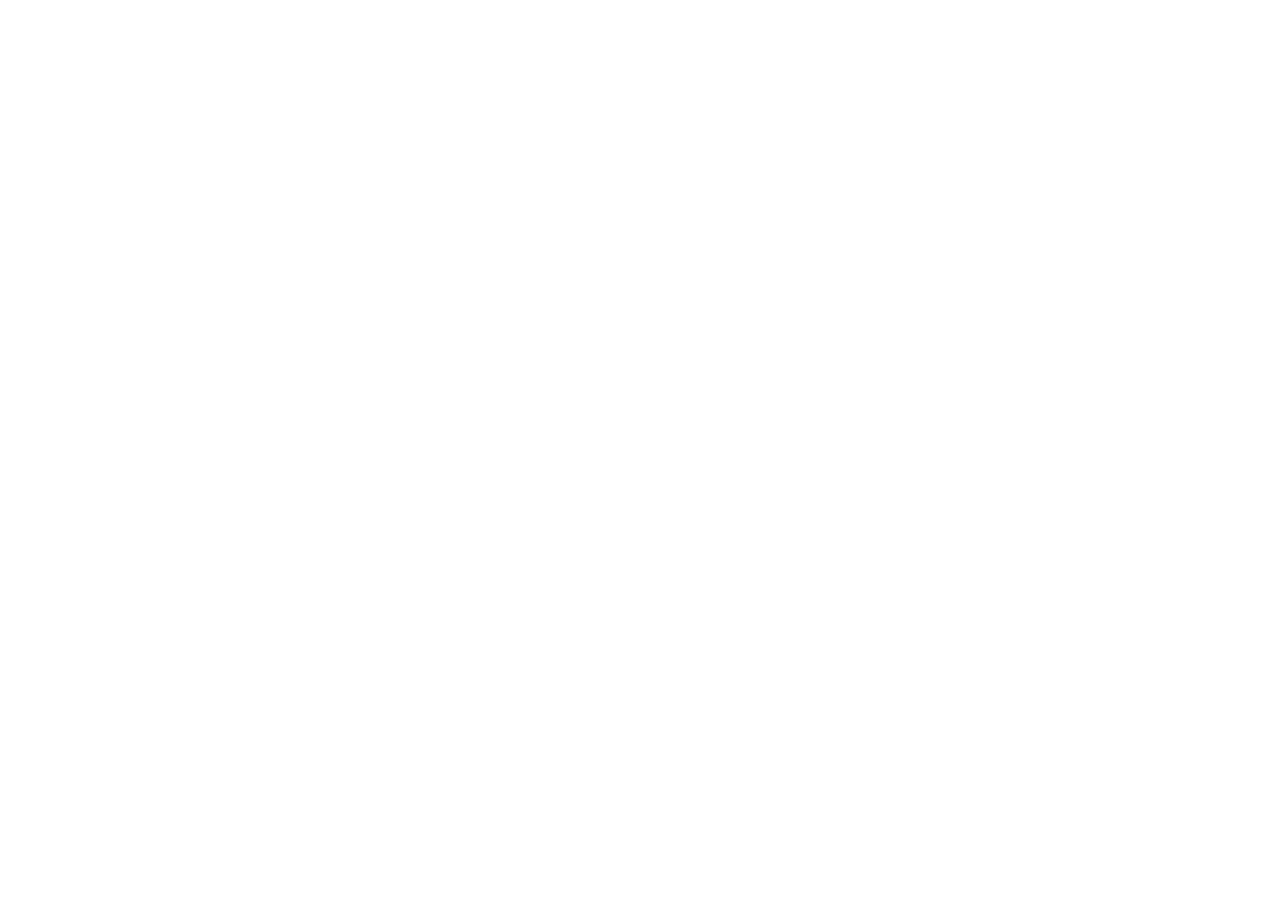
==== html/index.html @ 800770f3 "test" ====
<!DOCTYPE html>
<html lang="en">
<head>
    <meta charset="UTF-8">
    <meta name="viewport" content="width=device-width, initial-scale=1.0">
    <title>Document</title>
</head>
<body>
    
</body>
</html>
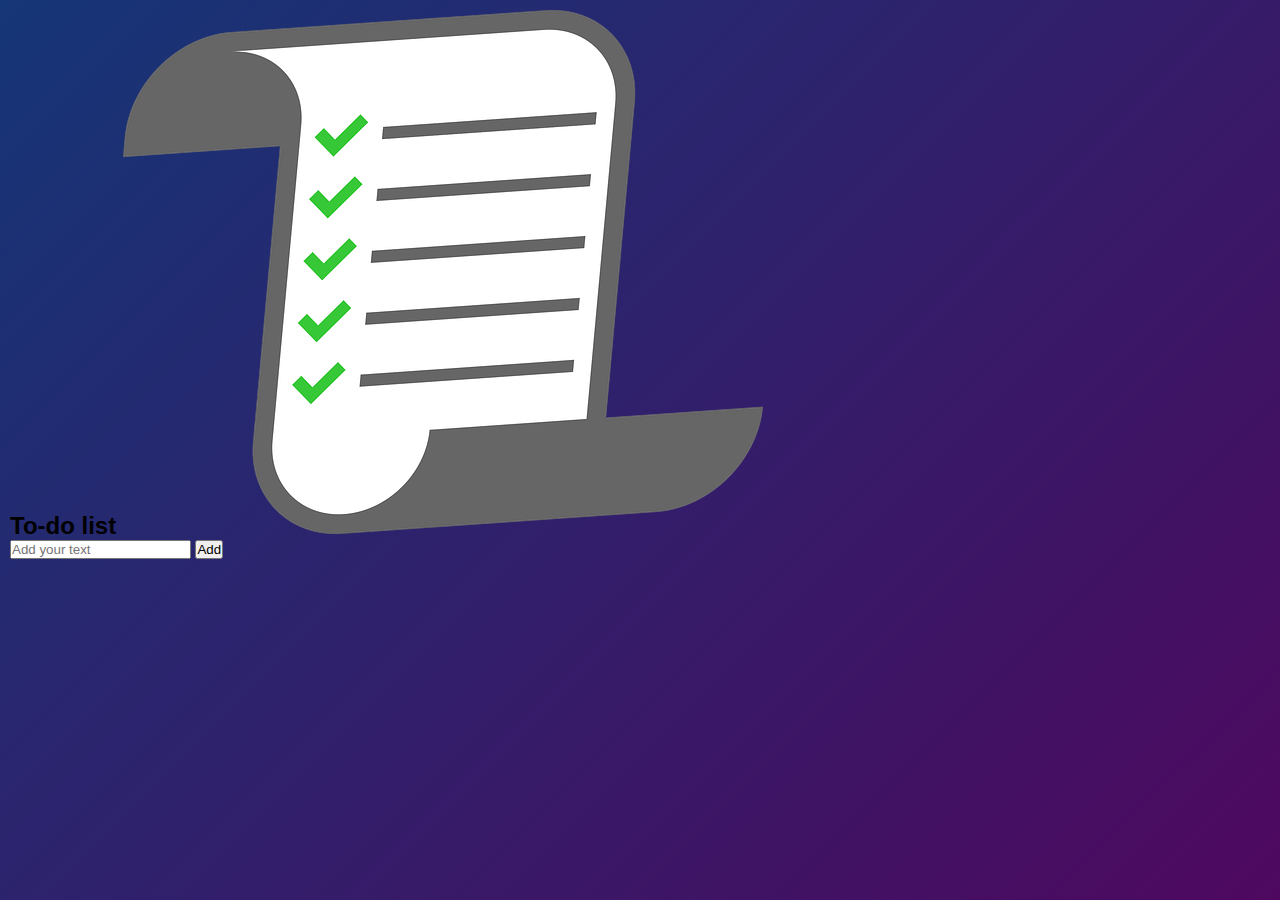
==== commit 7ac929e8: "first push" ====
--- a/html/index.html
+++ b/html/index.html
@@ -3,9 +3,27 @@
 <head>
     <meta charset="UTF-8">
     <meta name="viewport" content="width=device-width, initial-scale=1.0">
-    <title>Document</title>
+    <title>To-do list</title>
+    <!-- link to the styleimport  -->
+    <link rel="stylesheet" href="/css/style.css">
 </head>
 <body>
-    
+    <!-- my container/element for the background css styling -->
+<div class="container">
+    <!-- my container for the box element  -->
+    <div class="todo-app">
+        <!-- the text and image element -->
+        <h2>To-do list <img src="/images/check-list-4609829_640.png"></h2>
+        <div class="row">
+            <!-- the searchbox  -->
+            <input type="text" id="input-box" placeholder="Add your text">
+            <!-- the button for adding a task -->
+            <button onclick="addTask()">Add</button>
+        </div>
+        <ul id="list-container">
+        </ul>
+    </div>
+</div>
+<script src="/java/script.js"></script>
 </body>
 </html>--- a/css/style.css
+++ b/css/style.css
@@ -0,0 +1,15 @@
+
+/* the style for the whole project if its not overrided */
+*{
+    margin: 0;
+    padding: 0;
+    font-family:sans-serif;
+    box-sizing: border-box;
+}
+/* the style for the background in the whole page */
+.container{
+    width: 100%;
+    min-height: 100vh;
+    background: linear-gradient(135deg, #153677, #4e085f);
+    padding: 10px;
+}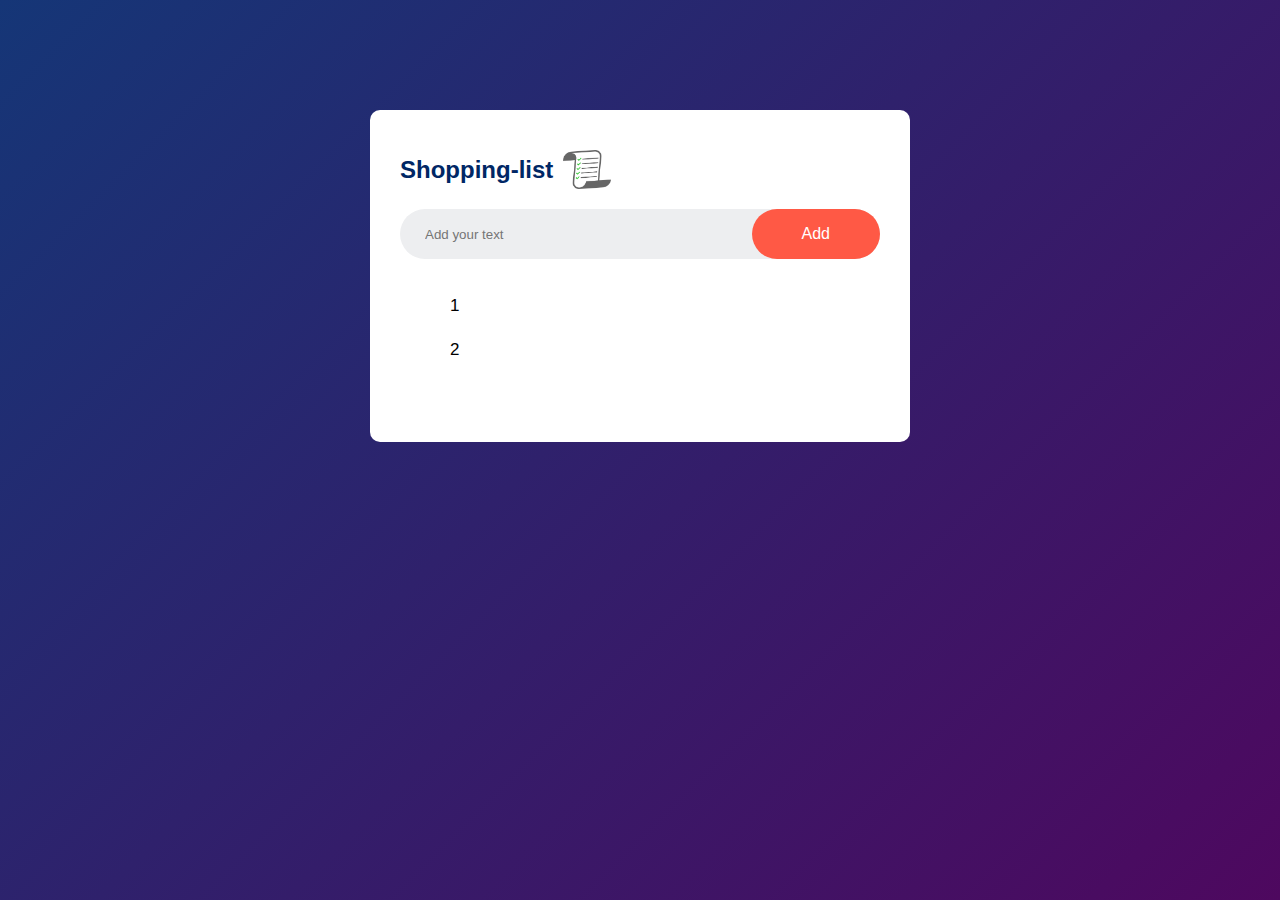
==== commit deac6574: "added style to the search row and to the button." ====
--- a/html/index.html
+++ b/html/index.html
@@ -3,7 +3,7 @@
 <head>
     <meta charset="UTF-8">
     <meta name="viewport" content="width=device-width, initial-scale=1.0">
-    <title>To-do list</title>
+    <title>Shopping-list</title>
     <!-- link to the styleimport  -->
     <link rel="stylesheet" href="/css/style.css">
 </head>
@@ -13,7 +13,7 @@
     <!-- my container for the box element  -->
     <div class="todo-app">
         <!-- the text and image element -->
-        <h2>To-do list <img src="/images/check-list-4609829_640.png"></h2>
+        <h2>Shopping-list <img src="/images/check-list-4609829_640.png"></h2>
         <div class="row">
             <!-- the searchbox  -->
             <input type="text" id="input-box" placeholder="Add your text">
@@ -21,6 +21,8 @@
             <button onclick="addTask()">Add</button>
         </div>
         <ul id="list-container">
+            <li>1</li>
+            <li>2</li>
         </ul>
     </div>
 </div>
--- a/css/style.css
+++ b/css/style.css
@@ -12,4 +12,66 @@
     min-height: 100vh;
     background: linear-gradient(135deg, #153677, #4e085f);
     padding: 10px;
+}
+/* the style for the box with the searchfunction */
+.todo-app{
+    width: 100%;
+    max-width: 540px;
+    background: #fff;
+    margin: 100px auto 20px;
+    padding: 40px 30px 70px;
+    border-radius: 10px;
+}
+/* the style for the text in the box */
+.todo-app h2{
+    color:#002765;
+    display: flex;
+    align-items: center;
+    margin-bottom: 20px;
+}
+/* change the style and size of img */
+.todo-app h2 img{
+    width: 10%;
+    height: 10%;
+    margin-left: 10px;
+
+  }
+  
+/* style of the searchrow,added some nice rounded details in the border-radius */
+  .row{
+    display: flex;
+    align-items: center;
+    justify-content: space-between;
+    background: #edeef0;
+    border-radius: 30px;
+    padding-left: 20px;
+    margin-bottom: 25px;
+  }
+  /* the inputfield- flex 1 to make good space between  */
+  input{
+    flex: 1;
+    border: none;
+    outline: none;
+    background: transparent;
+    padding: 5px;
+  }
+  /* the Add-button with a pointer to indikate that the button is a link or a action */
+  button{
+    border: none;
+    outline: none;
+    padding: 16px 50px;
+    background: #ff5945;
+    color: #fff;
+    font-size: 16px;
+    cursor: pointer;
+    border-radius: 40px;
+
+  }
+  ul li{
+    list-style: none;
+    font-size: 17px;
+    padding: 12px 8px 12px 50px;
+    user-select: none;
+    cursor: pointer;
+    position: relative;
 }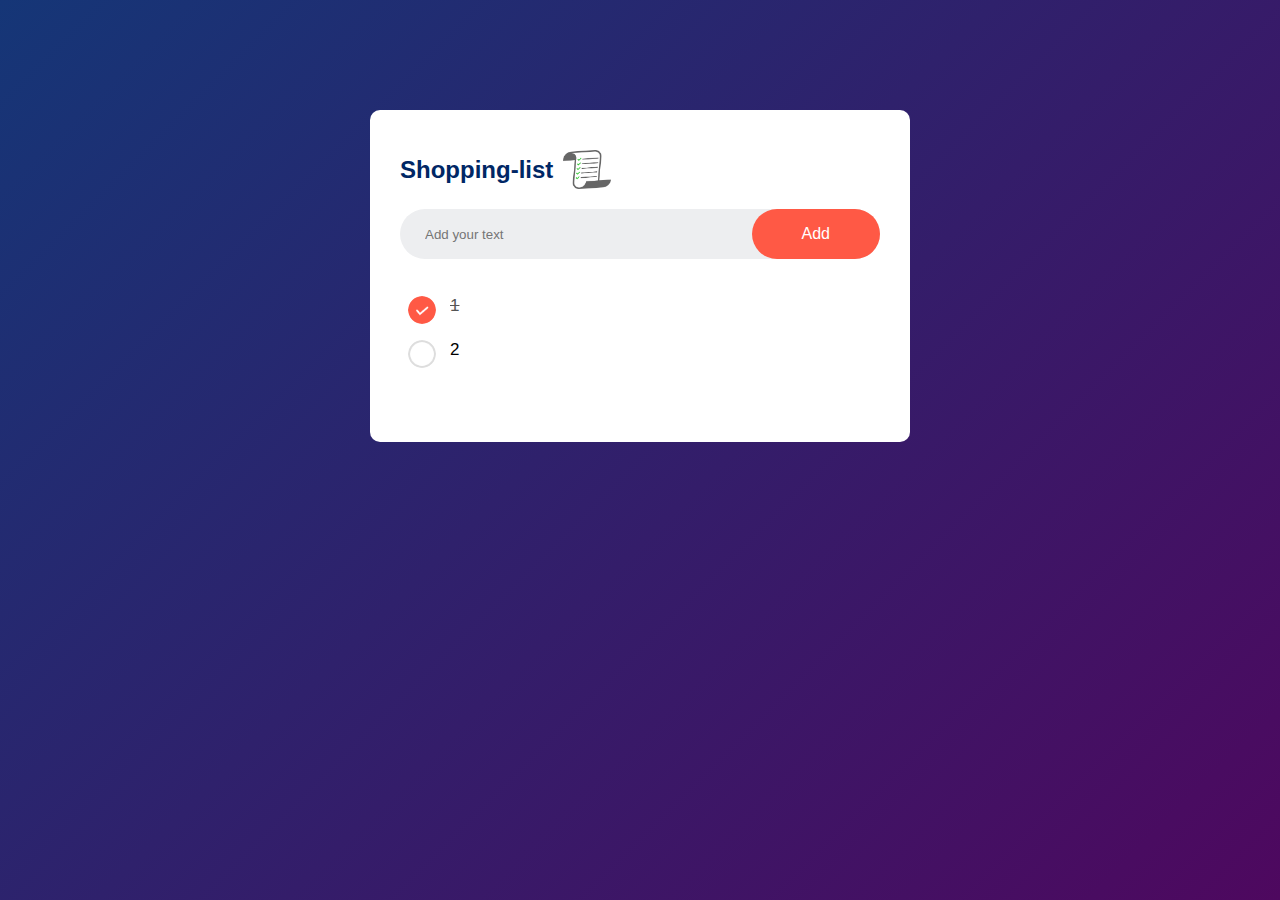
==== commit 7383a3a3: "Added the final css for the list and and added img." ====
--- a/html/index.html
+++ b/html/index.html
@@ -21,7 +21,7 @@
             <button onclick="addTask()">Add</button>
         </div>
         <ul id="list-container">
-            <li>1</li>
+            <li class="checked">1</li>
             <li>2</li>
         </ul>
     </div>
--- a/css/style.css
+++ b/css/style.css
@@ -67,6 +67,7 @@
     border-radius: 40px;
 
   }
+  /* Style of the list  */
   ul li{
     list-style: none;
     font-size: 17px;
@@ -74,4 +75,26 @@
     user-select: none;
     cursor: pointer;
     position: relative;
+}
+/* Style in the list before its marked as done and also a check img */
+ul li::before{
+content: '';
+position: absolute;
+height: 28px;
+width: 28px;
+border-radius: 50%;
+background-image: url(/images/unchecked.png);
+background-size: cover;
+background-position: center;
+top: 12px;
+left: 8px;
+}
+/* Style in the list after its marked with a line through as done and also a check img */
+ul li.checked{
+    color:#555;
+    text-decoration: line-through;
+}
+/*  When done with a task the style will be changed to a img that marks with a dot in the img. */
+ul li.checked::before{
+    background-image: url(/images/checked.png);
 }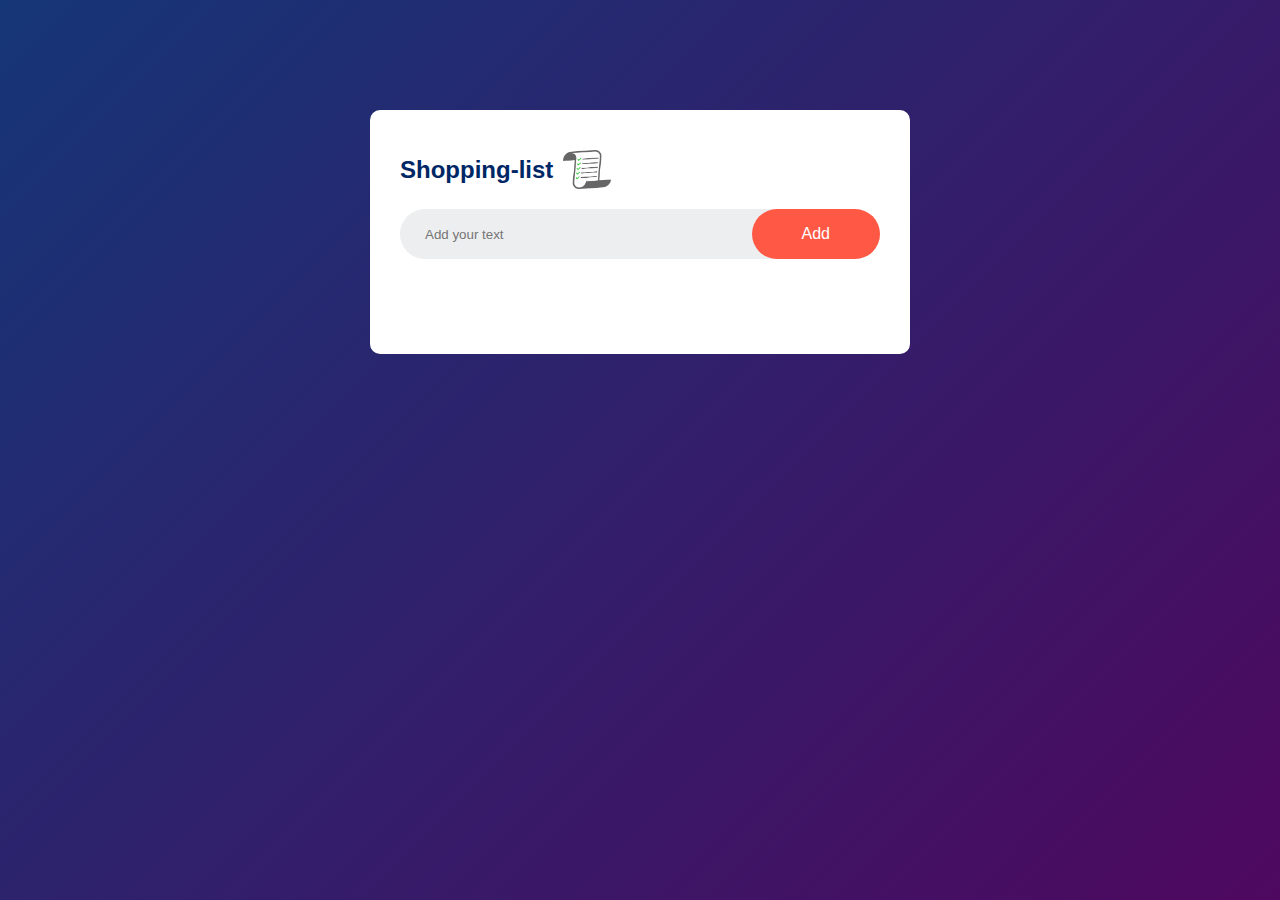
==== commit 96a3992a: "added a class to the list" ====
--- a/html/index.html
+++ b/html/index.html
@@ -21,8 +21,8 @@
             <button onclick="addTask()">Add</button>
         </div>
         <ul id="list-container">
-            <li class="checked">1</li>
-            <li>2</li>
+            <!-- <li class="checked">1</li>
+            <li>2</li> -->
         </ul>
     </div>
 </div>
--- a/css/style.css
+++ b/css/style.css
@@ -94,7 +94,24 @@
     color:#555;
     text-decoration: line-through;
 }
-/*  When done with a task the style will be changed to a img that marks with a dot in the img. */
+/*  When done with a task the style will be changed to a img that marks with a checked in the img. */
 ul li.checked::before{
     background-image: url(/images/checked.png);
+}
+/* Move the cross ikon out to the right in the box and added some styling to it */
+ul li span{
+  position: absolute;
+  right: 0;
+  top: 5px;
+  width: 40px;
+  height: 40px;
+  font-size: 22px;
+  color:#555;
+  line-height: 40px;
+  text-align: center;
+  border-radius: 50%;
+}
+/* added a nice hover function for better visual effect. */
+ul li span:hover{
+  background: #edeef0;
 }